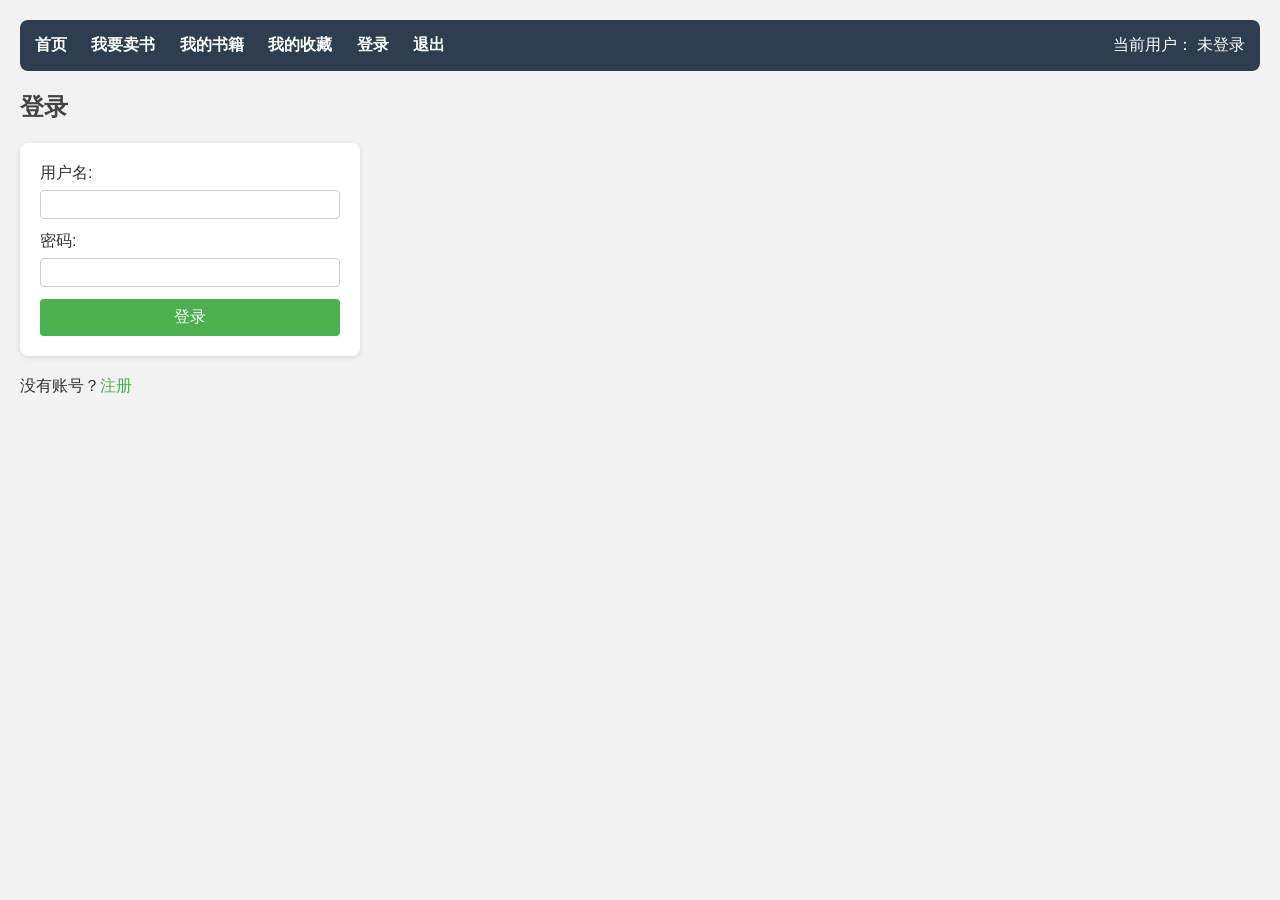
==== src/main/resources/static/index.html @ 6c034e58 "first commit" ====
<!DOCTYPE html>
<html lang="zh">
<head>
    <meta charset="UTF-8">
    <title>二手书交易平台</title>
    <link rel="stylesheet" href="css/style.css">
</head>
<body>

<script src="js/auth.js"></script>

<script src="js/navbar.js"></script>

<div class="container">

<h2>
    欢迎回来，
    <span id="username"></span>
</h2>

<div class="search-box">

    <form id="searchForm">

        <input
        type="text"
        id="keyword"
        placeholder="请输入书名">

        <button>
            搜索
        </button>

    </form>

</div>

<h3>在售图书</h3>

<div
    id="bookList"
    class="book-container">
</div>

</div>

<script src="js/index.js"></script>

</body>
</html>
---- src/main/resources/static/css/style.css ----
/* 导航栏 */

.navbar{

    background:#2c3e50;

    padding:15px;

    margin-bottom:20px;

    border-radius:8px;
}

.navbar a{

    color:white;

    margin-right:20px;

    text-decoration:none;

    font-weight:bold;
}

.navbar a:hover{

    color:#f1c40f;
}

.username{

    float:right;

    color:white;
}

/* 全局字体和背景 */
body {
    font-family: "Microsoft YaHei", sans-serif;
    background-color: #f2f2f2;
    margin: 20px;
    color: #333;
}

/* 标题 */
h2, h3 {
    color: #444;
}

/* 表单样式 */
form {
    background-color: #fff;
    padding: 20px;
    border-radius: 8px;
    width: 300px;
    margin-bottom: 20px;
    box-shadow: 0 2px 5px rgba(0,0,0,0.1);
}

form input[type="text"],
form input[type="password"],
form input[type="number"],
form select {
    width: 100%;
    padding: 6px 10px;
    margin: 6px 0 12px 0;
    border: 1px solid #ccc;
    border-radius: 4px;
    box-sizing: border-box;
}

form button {
    width: 100%;
    background-color: #4CAF50;
    color: white;
    padding: 8px 0;
    border: none;
    border-radius: 4px;
    cursor: pointer;
    font-size: 16px;
}

form button:hover {
    background-color: #45a049;
}

/* 链接 */
a {
    color: #4CAF50;
    text-decoration: none;
}

a:hover {
    text-decoration: underline;
}

/* 图书卡片 */
.bookCard, #bookList div {
    background-color: #fff;
    padding: 12px;
    margin-bottom: 12px;
    border-radius: 6px;
    box-shadow: 0 1px 3px rgba(0,0,0,0.1);
}

/* 图书标题 */
.bookCard h4, #bookList h3 {
    margin: 0 0 8px 0;
}

/* 按钮 */
.bookCard button, #bookList button {
    margin-top: 6px;
    padding: 5px 10px;
    background-color: #2196F3;
    color: white;
    border: none;
    border-radius: 4px;
    cursor: pointer;
}

.bookCard button:hover, #bookList button:hover {
    background-color: #1976D2;
}

/* 灰色已下架或已删除 */
.gray {
    color: gray;
}

/* 收藏页面按钮 */
#favoriteList button {
    margin-top: 6px;
    background-color: #f44336;
}

#favoriteList button:hover {
    background-color: #d32f2f;
}

/* 页面容器 */

.container{

    width:1200px;

    margin:auto;
}

/* 搜索栏 */

.search-box{

    background:white;

    padding:20px;

    border-radius:10px;

    margin-bottom:20px;

    box-shadow:0 2px 8px rgba(0,0,0,.1);
}

.search-box input{

    width:300px;

    padding:10px;
}

/* 图书列表 */

.book-container{

    display:flex;

    flex-wrap:wrap;

    gap:20px;
}

/* 图书卡片 */

.bookCard{

    width:280px;

    background:white;

    padding:15px;

    border-radius:10px;

    box-shadow:0 2px 8px rgba(0,0,0,.1);

    transition:.3s;
}

.bookCard:hover{

    transform:translateY(-5px);
}

.bookCard h4{

    color:#2c3e50;
}

.bookCard button{

    width:100%;
}
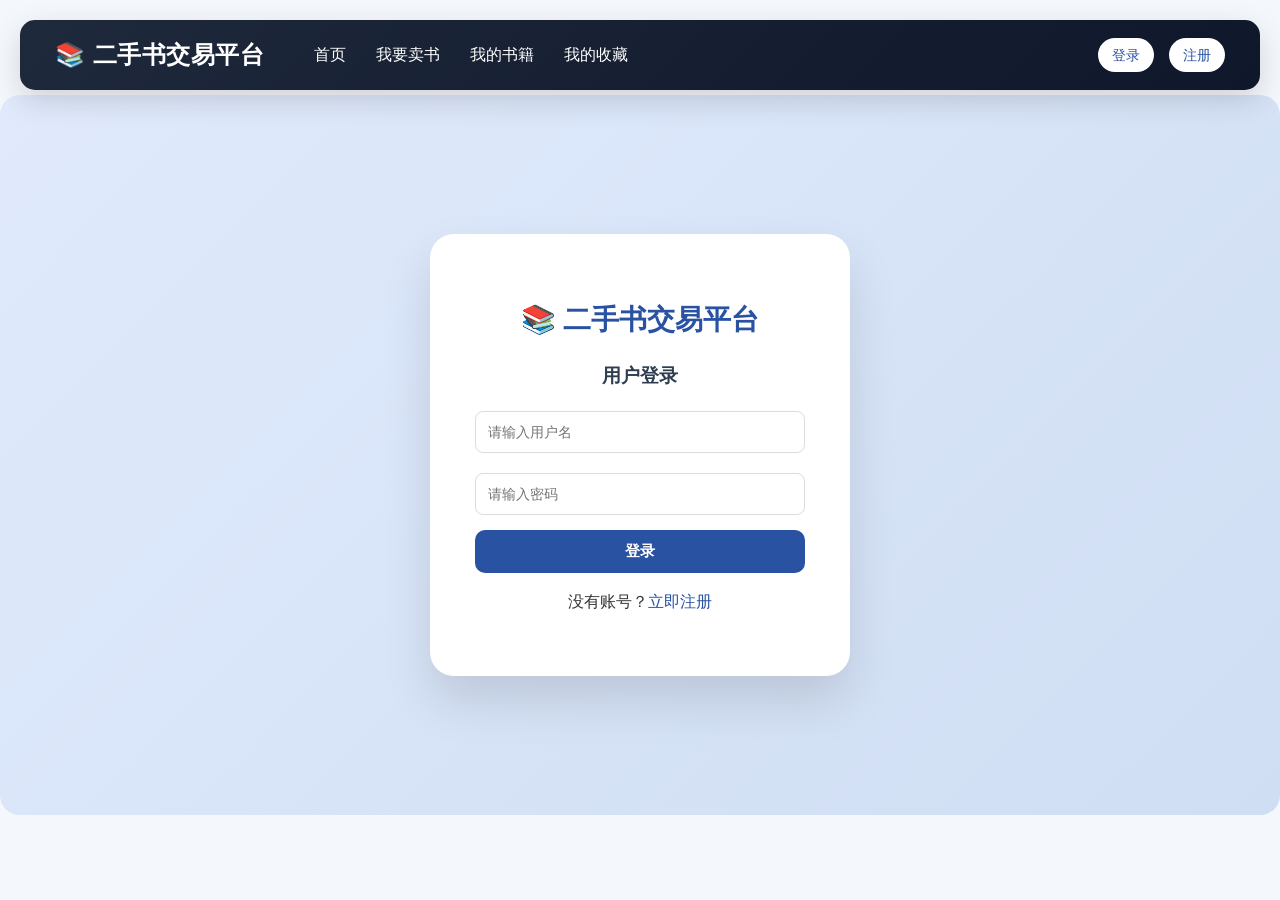
==== commit 23a0fbc2: "update frontend and api config" ====
--- a/src/main/resources/static/index.html
+++ b/src/main/resources/static/index.html
@@ -2,46 +2,31 @@
 <html lang="zh">
 <head>
     <meta charset="UTF-8">
+    <meta name="viewport" content="width=device-width, initial-scale=1.0, user-scalable=yes">
     <title>二手书交易平台</title>
     <link rel="stylesheet" href="css/style.css">
 </head>
 <body>
 
+<script src="js/common.js"></script>
 <script src="js/auth.js"></script>
-
 <script src="js/navbar.js"></script>
 
 <div class="container">
+    <div class="welcome-card">
+        <h2>欢迎回来，<span id="username"></span> 👋</h2>
+        <p>发现更多优质二手教材</p>
+    </div>
 
-<h2>
-    欢迎回来，
-    <span id="username"></span>
-</h2>
+    <div class="search-box">
+    <form id="searchForm" class="search-form">
+        <input type="text" id="keyword" placeholder="请输入书名">
+        <button type="submit">搜索</button>
+    </form>
+    </div>
 
-<div class="search-box">
-
-    <form id="searchForm">
-
-        <input
-        type="text"
-        id="keyword"
-        placeholder="请输入书名">
-
-        <button>
-            搜索
-        </button>
-
-    </form>
-
-</div>
-
-<h3>在售图书</h3>
-
-<div
-    id="bookList"
-    class="book-container">
-</div>
-
+    <h3>在售图书</h3>
+    <div id="bookList" class="book-container"></div>
 </div>
 
 <script src="js/index.js"></script>
--- a/src/main/resources/static/css/style.css
+++ b/src/main/resources/static/css/style.css
@@ -1,213 +1,762 @@
-/* 导航栏 */
-
-.navbar{
-
-    background:#2c3e50;
-
-    padding:15px;
-
-    margin-bottom:20px;
-
-    border-radius:8px;
-}
-
-.navbar a{
-
-    color:white;
-
-    margin-right:20px;
-
-    text-decoration:none;
-
-    font-weight:bold;
-}
-
-.navbar a:hover{
-
-    color:#f1c40f;
-}
-
-.username{
-
-    float:right;
-
-    color:white;
-}
-
-/* 全局字体和背景 */
+/* =======================
+   CSS 变量
+   ======================= */
+:root {
+    --color-primary: #2563eb;
+    --color-primary-dark: #1e40af;
+    --color-primary-light: #2952a3;
+    --color-primary-legacy: #1f3c88;
+    --color-bg: #f4f7fb;
+    --color-card: #ffffff;
+    --color-text: #333333;
+    --color-heading: #2c3e50;
+    --color-muted: #999999;
+    --color-danger: #ef4444;
+    --color-white: #ffffff;
+
+    --color-nav-gradient-start: #1e293b;
+    --color-nav-gradient-end: #0f172a;
+
+    --color-welcome-gradient-start: #4facfe;
+    --color-welcome-gradient-end: #00c6ff;
+
+    --color-login-gradient-start: #e0eafc;
+    --color-login-gradient-end: #cfdef3;
+
+    --color-book-btn-start: #3b82f6;
+    --color-book-btn-end: #2563eb;
+    --color-fav-btn-start: #ff6b6b;
+    --color-fav-btn-end: #ff4d4d;
+    --color-input-bg: #f8fafc;
+    --color-border: #e5e7eb;
+
+    --shadow-sm: 0 4px 12px rgba(0, 0, 0, 0.08);
+    --shadow-md: 0 8px 24px rgba(0, 0, 0, 0.12);
+    --shadow-lg: 0 15px 35px rgba(0, 0, 0, 0.1);
+    --shadow-xl: 0 20px 40px rgba(0, 0, 0, 0.12);
+    --shadow-login: 0 25px 50px rgba(0, 0, 0, 0.12);
+
+    --radius-sm: 12px;
+    --radius: 15px;
+    --radius-md: 18px;
+    --radius-lg: 20px;
+    --radius-xl: 24px;
+
+    --transition-fast: 0.25s;
+    --transition: 0.3s;
+    --transition-slow: 0.35s;
+
+    --font-family: "Microsoft YaHei", "PingFang SC", "Helvetica Neue", sans-serif;
+}
+
+/* =======================
+   全局重置与基础
+   ======================= */
+*,
+*::before,
+*::after {
+    box-sizing: border-box;
+}
+
 body {
-    font-family: "Microsoft YaHei", sans-serif;
-    background-color: #f2f2f2;
+    font-family: var(--font-family);
+    background: var(--color-bg);
     margin: 20px;
-    color: #333;
-}
-
-/* 标题 */
-h2, h3 {
-    color: #444;
-}
-
-/* 表单样式 */
-form {
-    background-color: #fff;
-    padding: 20px;
-    border-radius: 8px;
-    width: 300px;
-    margin-bottom: 20px;
-    box-shadow: 0 2px 5px rgba(0,0,0,0.1);
-}
-
-form input[type="text"],
-form input[type="password"],
-form input[type="number"],
-form select {
-    width: 100%;
-    padding: 6px 10px;
-    margin: 6px 0 12px 0;
-    border: 1px solid #ccc;
-    border-radius: 4px;
-    box-sizing: border-box;
-}
-
-form button {
-    width: 100%;
-    background-color: #4CAF50;
-    color: white;
-    padding: 8px 0;
-    border: none;
-    border-radius: 4px;
-    cursor: pointer;
-    font-size: 16px;
-}
-
-form button:hover {
-    background-color: #45a049;
-}
-
-/* 链接 */
+    color: var(--color-text);
+    line-height: 1.6;
+    -webkit-font-smoothing: antialiased;
+    -moz-osx-font-smoothing: grayscale;
+}
+
+.container {
+    width: 90%;
+    max-width: 1200px;
+    margin: 30px auto;
+}
+
+h2,
+h3 {
+    color: var(--color-heading);
+    margin-bottom: 15px;
+    font-weight: 700;
+}
+
 a {
-    color: #4CAF50;
+    color: var(--color-primary-light);
     text-decoration: none;
+    transition: color var(--transition-fast);
 }
 
 a:hover {
     text-decoration: underline;
 }
 
-/* 图书卡片 */
-.bookCard, #bookList div {
-    background-color: #fff;
+/* =======================
+   导航栏（优化配色 + 字体颜色强制白色）
+   ======================= */
+.navbar {
+    position: sticky;
+    top: 0;
+    z-index: 999;
+    background: linear-gradient(135deg, var(--color-nav-gradient-start), var(--color-nav-gradient-end));
+    height: 70px;
+    padding: 0 35px;
+    display: flex;
+    justify-content: space-between;
+    align-items: center;
+    border-radius: var(--radius);
+    box-shadow: 0 10px 30px rgba(0, 0, 0, 0.15);
+    margin-bottom: 25px;
+}
+
+.nav-left {
+    display: flex;
+    align-items: center;
+    gap: 50px;
+}
+
+.logo {
+    color: var(--color-white);
+    font-size: 24px;
+    font-weight: 700;
+    letter-spacing: 0.5px;
+}
+
+.nav-links {
+    display: flex;
+    gap: 30px;
+}
+
+.nav-links a:link,
+.nav-links a:visited,
+.nav-links a:hover,
+.nav-links a:active {
+    color: var(--color-white) !important;
+    text-decoration: none;
+    font-size: 16px;
+    font-weight: 500;
+    transition: opacity var(--transition-fast);
+}
+
+.nav-links a:hover {
+    opacity: 0.8;
+}
+
+.nav-right {
+    display: flex;
+    align-items: center;
+    gap: 15px;
+}
+
+.user-info {
+    color: var(--color-white);
+    font-weight: 500;
+    font-size: 14px;
+}
+
+.nav-right a:link,
+.nav-right a:visited,
+.nav-right a:hover,
+.nav-right a:active {
+    background: var(--color-white);
+    color: var(--color-primary-light) !important;
+    padding: 6px 14px;
+    border-radius: 20px;
+    text-decoration: none;
+    font-weight: 500;
+    font-size: 14px;
+    transition: background var(--transition-fast);
+}
+
+.user-info {
+    color: var(--color-white);
+    font-weight: 500;
+    font-size: 14px;
+}
+
+.nav-right a:hover {
+    background: #f1f5f9;
+}
+
+/* =======================
+   欢迎卡片
+   ======================= */
+.welcome-card {
+    background: linear-gradient(135deg, var(--color-welcome-gradient-start), var(--color-welcome-gradient-end));
+    color: var(--color-white);
+    padding: 35px;
+    border-radius: var(--radius-lg);
+    margin-bottom: 25px;
+    box-shadow: var(--shadow-lg);
+}
+
+.welcome-card h2 {
+    color: var(--color-white);
+    margin-bottom: 10px;
+}
+
+.welcome-card p {
+    opacity: 0.9;
+    margin: 0;
+}
+
+/* =======================
+   搜索框
+   ======================= */
+.search-box {
+    background: transparent;
+    padding: 0;
+    margin-bottom: 30px;
+    display: flex;
+    justify-content: center;
+}
+
+.search-box form {
+    width: 100%;
+    max-width: 720px;
+    position: relative;
+    background: #fff;
+    border-radius: 48px;
+    border: 1px solid #e5e7eb;
+    box-shadow: 0 4px 12px rgba(0, 0, 0, 0.06);
+    transition: all 0.25s ease;
+    display: flex;
+    align-items: center;
+}
+
+.search-box form:focus-within {
+    border-color: #2563eb;
+    box-shadow: 0 0 0 2px rgba(37, 99, 235, 0.15);
+}
+
+.search-box input {
+    flex: 1;
+    height: 52px;
+    padding: 0 20px;
+    border: none;
+    outline: none;
+    background: transparent;
+    border-radius: 48px;
+    font-size: 15px;
+    color: #333;
+    line-height: 1;
+    box-sizing: border-box;
+}
+
+.search-box input::placeholder {
+    color: #aaa;
+    font-weight: 400;
+}
+
+.search-box input:focus {
+    outline: none;
+    box-shadow: none;
+}
+
+.search-box button {
+    flex-shrink: 0;
+    margin: 6px;
+    height: 44px;
+    width: 100px;
+    border: none;
+    border-radius: 40px;
+    background: linear-gradient(135deg, #2563eb, #1e40af);
+    color: #fff;
+    font-size: 14px;
+    font-weight: 600;
+    cursor: pointer;
+    transition: all 0.25s ease;
+    display: flex;
+    align-items: center;
+    justify-content: center;
+}
+
+.search-box button:hover {
+    transform: translateY(-1px);
+    box-shadow: 0 6px 18px rgba(37, 99, 235, 0.25);
+}
+
+.search-box button:active {
+    transform: scale(0.98);
+}
+
+/* 手机端适配 */
+@media (max-width: 768px) {
+    .search-box {
+        margin-bottom: 20px;
+    }
+
+    .search-box input {
+        height: 46px;
+        font-size: 14px;
+        padding: 0 16px;
+    }
+
+    .search-box button {
+        height: 38px;
+        width: 80px;
+        margin: 4px;
+        font-size: 13px;
+    }
+}
+
+@media (max-width: 480px) {
+    .search-box input {
+        height: 42px;
+        font-size: 13px;
+        padding: 0 12px;
+    }
+
+    .search-box button {
+        height: 36px;
+        width: 70px;
+        font-size: 12px;
+        margin: 3px;
+    }
+}
+
+/* =======================
+   卖书页面表单（手机适配优化）
+   ======================= */
+/* 卖书页面表单容器 */
+.sell-container {
+    width: 100%;
+    max-width: 600px;
+    margin: 0 auto;
+}
+
+.sell-form {
+    width: 100%;
+    max-width: 600px;
+    background: var(--color-card);
+    padding: 30px;
+    border-radius: var(--radius-md);
+    box-shadow: var(--shadow-md);
+    margin: 0 auto;
+}
+
+.sell-form label {
+    display: block;
+    font-weight: 600;
+    margin-bottom: 8px;
+    color: var(--color-heading);
+    font-size: 14px;
+}
+
+.sell-form input,
+.sell-form select {
+    width: 100%;
     padding: 12px;
-    margin-bottom: 12px;
-    border-radius: 6px;
-    box-shadow: 0 1px 3px rgba(0,0,0,0.1);
-}
-
-/* 图书标题 */
-.bookCard h4, #bookList h3 {
-    margin: 0 0 8px 0;
-}
-
-/* 按钮 */
-.bookCard button, #bookList button {
-    margin-top: 6px;
-    padding: 5px 10px;
-    background-color: #2196F3;
+    margin-bottom: 20px;
+    border: 1px solid var(--color-border);
+    border-radius: 8px;
+    font-size: 15px;
+    transition: border-color var(--transition-fast);
+    box-sizing: border-box;
+}
+
+.sell-form input:focus,
+.sell-form select:focus {
+    outline: none;
+    border-color: var(--color-primary);
+    box-shadow: 0 0 0 3px rgba(37, 99, 235, 0.1);
+}
+
+.sell-form button {
+    width: 100%;
+    padding: 14px;
+    font-size: 16px;
+    font-weight: 600;
+    background: linear-gradient(135deg, var(--color-primary), var(--color-primary-dark));
+    border: none;
+    border-radius: 10px;
     color: white;
+    cursor: pointer;
+    transition: opacity var(--transition-fast);
+}
+
+.sell-form button:hover {
+    opacity: 0.9;
+}
+
+.sell-form button:disabled {
+    opacity: 0.6;
+    cursor: not-allowed;
+}
+
+/* 手机端卖书页面适配 */
+@media (max-width: 768px) {
+    .sell-form {
+        padding: 20px;
+        margin: 0 10px;
+    }
+
+    .sell-form label {
+        font-size: 13px;
+    }
+
+    .sell-form input,
+    .sell-form select {
+        padding: 10px;
+        font-size: 14px;
+        margin-bottom: 15px;
+    }
+
+    .sell-form button {
+        padding: 12px;
+        font-size: 15px;
+    }
+}
+
+/* =======================
+   通用表单
+   ======================= */
+form:not(.search-form) {
+    background: var(--color-card);
+    padding: 25px;
+    border-radius: var(--radius);
+    width: 350px;
+    box-shadow: var(--shadow-sm);
+}
+
+form input,
+form select {
+    width: 100%;
+    padding: 10px;
+    margin-top: 5px;
+    margin-bottom: 15px;
+    border: 1px solid #dcdcdc;
+    border-radius: 8px;
+    box-sizing: border-box;
+    font-family: var(--font-family);
+    font-size: 14px;
+    transition: border-color var(--transition-fast);
+}
+
+form input:focus,
+form select:focus {
+    outline: none;
+    border-color: var(--color-primary);
+    box-shadow: 0 0 0 3px rgba(37, 99, 235, 0.1);
+}
+
+form button {
+    width: 100%;
     border: none;
-    border-radius: 4px;
+    padding: 12px;
+    background: var(--color-primary-light);
+    color: var(--color-white);
+    border-radius: 10px;
     cursor: pointer;
-}
-
-.bookCard button:hover, #bookList button:hover {
-    background-color: #1976D2;
-}
-
-/* 灰色已下架或已删除 */
-.gray {
-    color: gray;
-}
-
-/* 收藏页面按钮 */
+    font-weight: 600;
+    font-size: 15px;
+    transition: background var(--transition-fast);
+}
+
+form button:hover {
+    background: var(--color-primary-legacy);
+}
+
+form button:disabled {
+    opacity: 0.6;
+    cursor: not-allowed;
+}
+
+/* =======================
+   登录 / 注册（优化背景）
+   ======================= */
+.login-wrapper {
+    min-height: 80vh;
+    display: flex;
+    justify-content: center;
+    align-items: center;
+    background: linear-gradient(135deg, var(--color-login-gradient-start), var(--color-login-gradient-end));
+    border-radius: var(--radius-lg);
+    margin: -20px;
+    padding: 20px;
+}
+
+.login-card {
+    width: 420px;
+    background: #ffffff;
+    backdrop-filter: blur(2px);
+    -webkit-backdrop-filter: blur(2px);
+    padding: 45px;
+    border-radius: var(--radius-xl);
+    text-align: center;
+    box-shadow: var(--shadow-login);
+}
+
+.login-card h1 {
+    color: var(--color-primary-light);
+    margin-bottom: 10px;
+    font-size: 28px;
+}
+
+.login-card form {
+    width: 100%;
+    box-sizing: border-box;
+    box-shadow: none;
+    padding: 0;
+    background: transparent;
+    border-radius: 0;
+}
+
+.login-card input {
+    width: 100%;
+    padding: 12px;
+    margin-bottom: 15px;
+}
+
+/* =======================
+   图书列表
+   ======================= */
+.book-container {
+    display: flex;
+    flex-wrap: wrap;
+    gap: 20px;
+}
+
+.bookCard {
+    width: 320px;
+    background: var(--color-card);
+    padding: 18px;
+    border-radius: var(--radius-md);
+    box-shadow: var(--shadow-sm);
+    border: 1px solid var(--color-border);
+    overflow: hidden;
+    transition: transform var(--transition-slow), box-shadow var(--transition-slow);
+}
+
+.bookCard:hover {
+    transform: translateY(-8px);
+    box-shadow: var(--shadow-xl);
+}
+
+.book-cover {
+    height: 140px;
+    background: linear-gradient(135deg, #dbeafe, #eff6ff);
+    border-radius: var(--radius-sm);
+    display: flex;
+    align-items: center;
+    justify-content: center;
+    font-size: 60px;
+    margin-bottom: 15px;
+    user-select: none;
+}
+
+.bookCard h4 {
+    color: var(--color-heading);
+    margin-top: 10px;
+    font-size: 18px;
+    font-weight: 700;
+}
+
+.price {
+    color: var(--color-danger);
+    font-size: 26px;
+    font-weight: bold;
+}
+
+.bookCard button {
+    width: 100%;
+    border: none;
+    padding: 12px;
+    margin-top: 10px;
+    border-radius: 10px;
+    background: linear-gradient(135deg, var(--color-book-btn-start), var(--color-book-btn-end));
+    color: var(--color-white);
+    font-weight: 600;
+    cursor: pointer;
+    font-size: 15px;
+    transition: transform var(--transition);
+}
+
+.bookCard button:hover {
+    transform: scale(1.03);
+}
+
+.bookCard button:disabled {
+    opacity: 0.6;
+    transform: none;
+    cursor: not-allowed;
+}
+
+/* =======================
+   收藏按钮
+   ======================= */
 #favoriteList button {
-    margin-top: 6px;
-    background-color: #f44336;
-}
-
-#favoriteList button:hover {
-    background-color: #d32f2f;
-}
-
-/* 页面容器 */
-
-.container{
-
-    width:1200px;
-
-    margin:auto;
-}
-
-/* 搜索栏 */
-
-.search-box{
-
-    background:white;
-
-    padding:20px;
-
-    border-radius:10px;
-
-    margin-bottom:20px;
-
-    box-shadow:0 2px 8px rgba(0,0,0,.1);
-}
-
-.search-box input{
-
-    width:300px;
-
-    padding:10px;
-}
-
-/* 图书列表 */
-
-.book-container{
-
-    display:flex;
-
-    flex-wrap:wrap;
-
-    gap:20px;
-}
-
-/* 图书卡片 */
-
-.bookCard{
-
-    width:280px;
-
-    background:white;
-
-    padding:15px;
-
-    border-radius:10px;
-
-    box-shadow:0 2px 8px rgba(0,0,0,.1);
-
-    transition:.3s;
-}
-
-.bookCard:hover{
-
-    transform:translateY(-5px);
-}
-
-.bookCard h4{
-
-    color:#2c3e50;
-}
-
-.bookCard button{
-
-    width:100%;
+    background: linear-gradient(135deg, var(--color-fav-btn-start), var(--color-fav-btn-end));
+}
+
+/* =======================
+   统计卡片
+   ======================= */
+.stats {
+    display: flex;
+    gap: 20px;
+    margin-bottom: 30px;
+}
+
+.stat-card {
+    flex: 1;
+    background: var(--color-card);
+    padding: 25px;
+    text-align: center;
+    border-radius: var(--radius-md);
+    box-shadow: 0 8px 24px rgba(0, 0, 0, 0.08);
+    transition: transform var(--transition);
+}
+
+.stat-card:hover {
+    transform: translateY(-5px);
+}
+
+.stat-card h2 {
+    font-size: 32px;
+    color: var(--color-primary);
+    margin: 0;
+    font-weight: 800;
+}
+
+.stat-card p {
+    color: var(--color-muted);
+    margin: 8px 0 0;
+    font-size: 14px;
+}
+
+/* =======================
+   空状态提示
+   ======================= */
+.empty-message {
+    text-align: center;
+    padding: 40px;
+    color: var(--color-muted);
+    font-size: 16px;
+    background: var(--color-card);
+    border-radius: var(--radius-md);
+    width: 100%;
+}
+
+/* =======================
+   页脚
+   ======================= */
+footer {
+    text-align: center;
+    color: var(--color-muted);
+    margin-top: 60px;
+    padding: 20px;
+    font-size: 14px;
+}
+
+/* =======================
+   响应式设计（优化手机端导航栏字体）
+   ======================= */
+@media (max-width: 768px) {
+    body {
+        margin: 10px;
+    }
+
+    .navbar {
+        flex-direction: column;
+        height: auto;
+        padding: 15px;
+        border-radius: var(--radius-sm);
+        position: relative;
+    }
+
+    .nav-left {
+        flex-direction: column;
+        gap: 15px;
+        width: 100%;
+        text-align: center;
+    }
+
+    .nav-links {
+        flex-wrap: wrap;
+        justify-content: center;
+        gap: 20px;
+    }
+
+    .nav-links a:link,
+    .nav-links a:visited,
+    .nav-links a:hover,
+    .nav-links a:active {
+        font-size: 18px;
+    }
+
+    .user-info {
+        font-size: 13px;
+    }
+
+    .nav-right {
+        margin-top: 10px;
+        flex-wrap: wrap;
+        justify-content: center;
+    }
+
+    .stats {
+        flex-direction: column;
+        gap: 15px;
+    }
+
+    .bookCard {
+        width: 100%;
+        max-width: 400px;
+        margin: 0 auto;
+    }
+
+    .book-container {
+        justify-content: center;
+    }
+
+    .login-card {
+        width: 90%;
+        padding: 30px 20px;
+    }
+
+    .login-wrapper {
+        margin: -10px;
+        border-radius: var(--radius-sm);
+    }
+
+    .welcome-card {
+        padding: 25px 20px;
+    }
+
+    .container {
+        width: 95%;
+        margin: 15px auto;
+    }
+
+    form {
+        width: 100%;
+        max-width: 350px;
+    }
+}
+
+@media (max-width: 480px) {
+    .logo {
+        font-size: 20px;
+    }
+
+    .nav-links a:link,
+    .nav-links a:visited,
+    .nav-links a:hover,
+    .nav-links a:active {
+        font-size: 16px;
+    }
+
+    .stat-card h2 {
+        font-size: 24px;
+    }
+
+    .price {
+        font-size: 22px;
+    }
+
+    .book-cover {
+        height: 110px;
+        font-size: 45px;
+    }
 }
